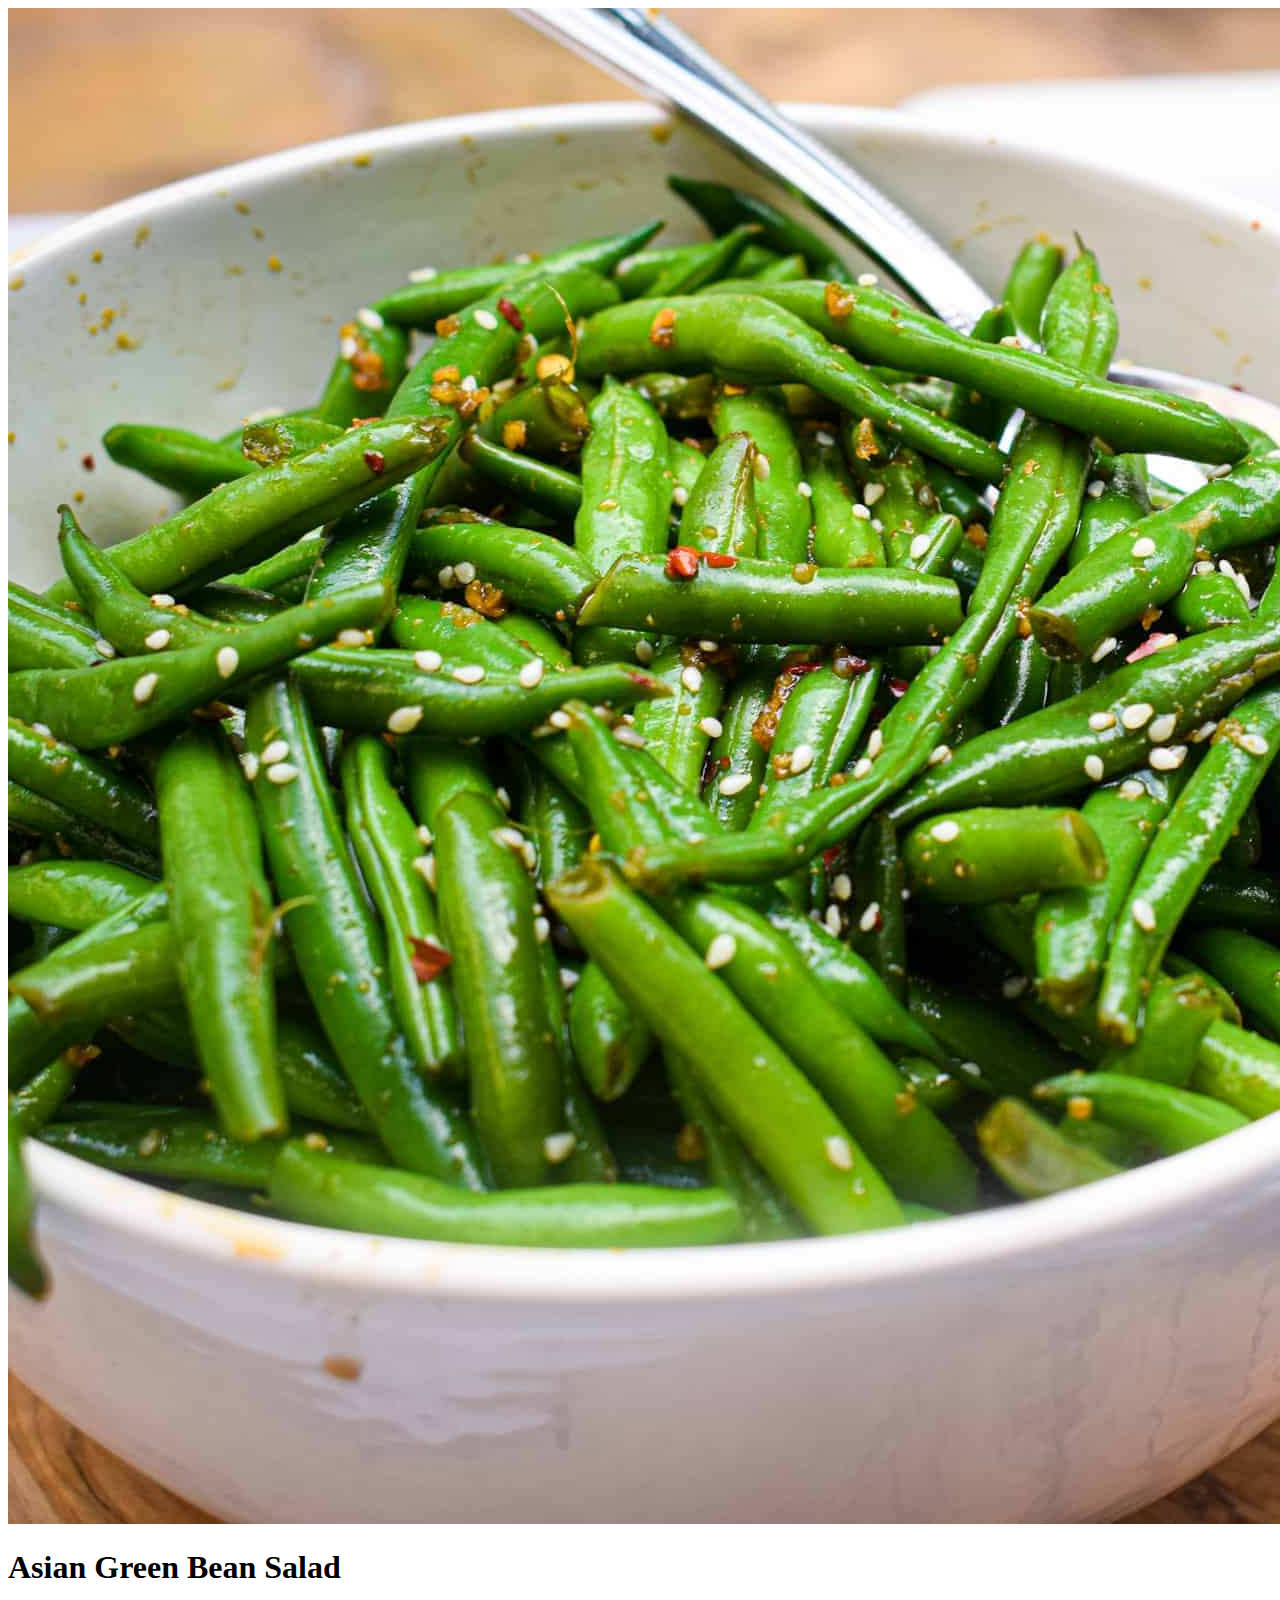
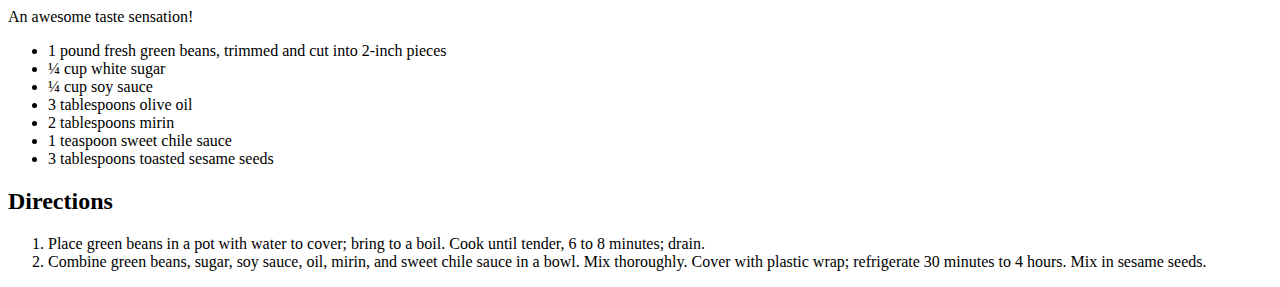
==== recipes/asiangreenbeansalad.html @ 5ccd4626 "fixed error404" ====
<!DOCTYPE html>
<html lang="en">
<body>
  <img src="../Images/AsianGreenBeanSalad.jpg">
  <h1>Asian Green Bean Salad</h1>
  <p>An awesome taste sensation!</p>

  <ul>
  <li>1 pound fresh green beans, trimmed and cut into 2-inch pieces</li>
  <li>¼ cup white sugar</li>
  <li>¼ cup soy sauce</li>
  <li>3 tablespoons olive oil</li>
  <li>2 tablespoons mirin</li>
  <li>1 teaspoon sweet chile sauce</li>
  <li>3 tablespoons toasted sesame seeds</li>
  </ul>

<h2>Directions</h2>
<ol>
  <li>Place green beans in a pot with water to cover; bring to a boil. Cook until tender, 6 to 8 minutes; drain. </li>
  <li>Combine green beans, sugar, soy sauce, oil, mirin, and sweet chile sauce in a bowl. Mix thoroughly. Cover with plastic wrap; refrigerate 30 minutes to 4 hours. Mix in sesame seeds. </li>
</ol>

</body>
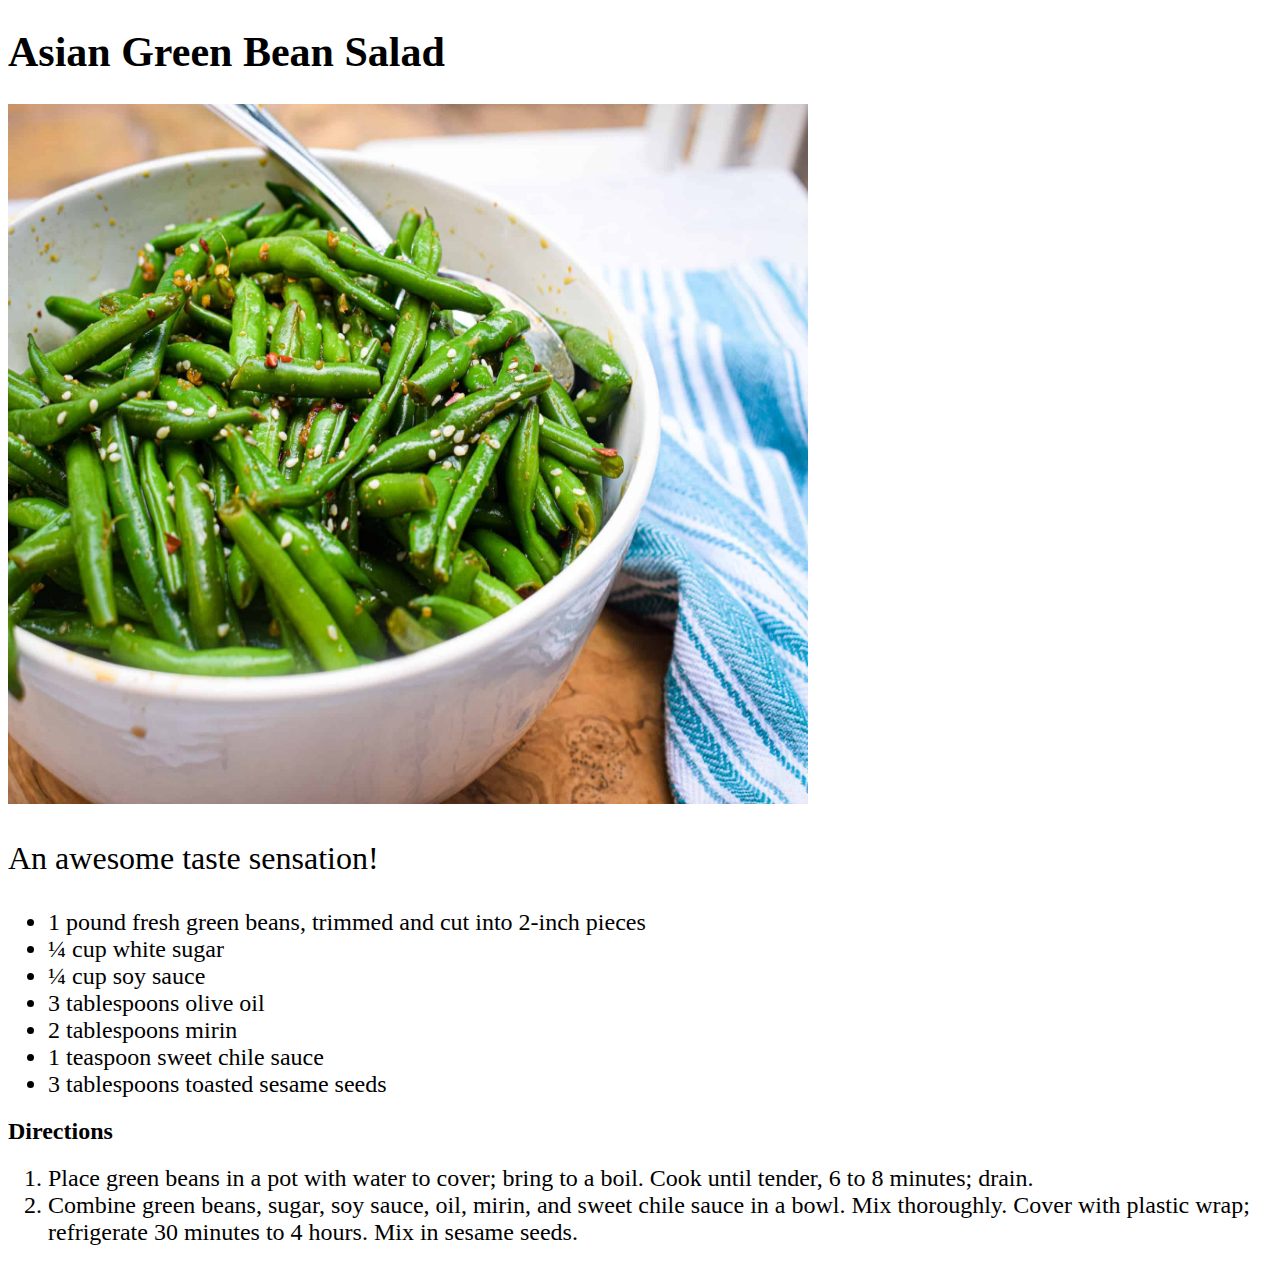
==== commit 8d041539: "<!-- Added CSS abd fixed mistakes -->" ====
--- a/recipes/asiangreenbeansalad.html
+++ b/recipes/asiangreenbeansalad.html
@@ -1,24 +1,25 @@
 <!DOCTYPE html>
 <html lang="en">
 <body>
+  <link rel="stylesheet" href="styles.css">
+  <h1 class="Title">Asian Green Bean Salad</h1>
   <img src="../Images/AsianGreenBeanSalad.jpg">
-  <h1>Asian Green Bean Salad</h1>
-  <p>An awesome taste sensation!</p>
+  <p class="para">An awesome taste sensation!</p>
 
   <ul>
-  <li>1 pound fresh green beans, trimmed and cut into 2-inch pieces</li>
-  <li>¼ cup white sugar</li>
-  <li>¼ cup soy sauce</li>
-  <li>3 tablespoons olive oil</li>
-  <li>2 tablespoons mirin</li>
-  <li>1 teaspoon sweet chile sauce</li>
-  <li>3 tablespoons toasted sesame seeds</li>
+  <li class="text"> 1 pound fresh green beans, trimmed and cut into 2-inch pieces</li>
+  <li class="text"> ¼ cup white sugar</li>
+  <li class="text"> ¼ cup soy sauce</li>
+  <li class="text"> 3 tablespoons olive oil</li>
+  <li class="text"> 2 tablespoons mirin</li>
+  <li class="text"> 1 teaspoon sweet chile sauce</li>
+  <li class="text"> 3 tablespoons toasted sesame seeds</li>
   </ul>
 
 <h2>Directions</h2>
 <ol>
-  <li>Place green beans in a pot with water to cover; bring to a boil. Cook until tender, 6 to 8 minutes; drain. </li>
-  <li>Combine green beans, sugar, soy sauce, oil, mirin, and sweet chile sauce in a bowl. Mix thoroughly. Cover with plastic wrap; refrigerate 30 minutes to 4 hours. Mix in sesame seeds. </li>
+  <li class="text2"> Place green beans in a pot with water to cover; bring to a boil. Cook until tender, 6 to 8 minutes; drain. </li>
+  <li class="text2"> Combine green beans, sugar, soy sauce, oil, mirin, and sweet chile sauce in a bowl. Mix thoroughly. Cover with plastic wrap; refrigerate 30 minutes to 4 hours. Mix in sesame seeds. </li>
 </ol>
 
 </body>--- a/recipes/styles.css
+++ b/recipes/styles.css
@@ -0,0 +1,30 @@
+.Title {
+    color:black;
+    font-weight: bold;
+    font-family: 'Times New Roman', Times, serif;
+    font-size: 42px;
+}
+.text{
+    color: black;
+    font-size: 24px;
+    font-family: 'Times New Roman', Times, serif;
+}
+
+.text2 {
+    color: black;
+    font-size: 24px;
+    font-family: 'Times New Roman', Times, serif;
+}
+
+
+
+img{
+  width: 800px;
+  height: 700px;
+}
+
+.para {
+    color: black;
+    font-size: 32px;
+    font-family: 'Times New Roman', Times, serif;
+}